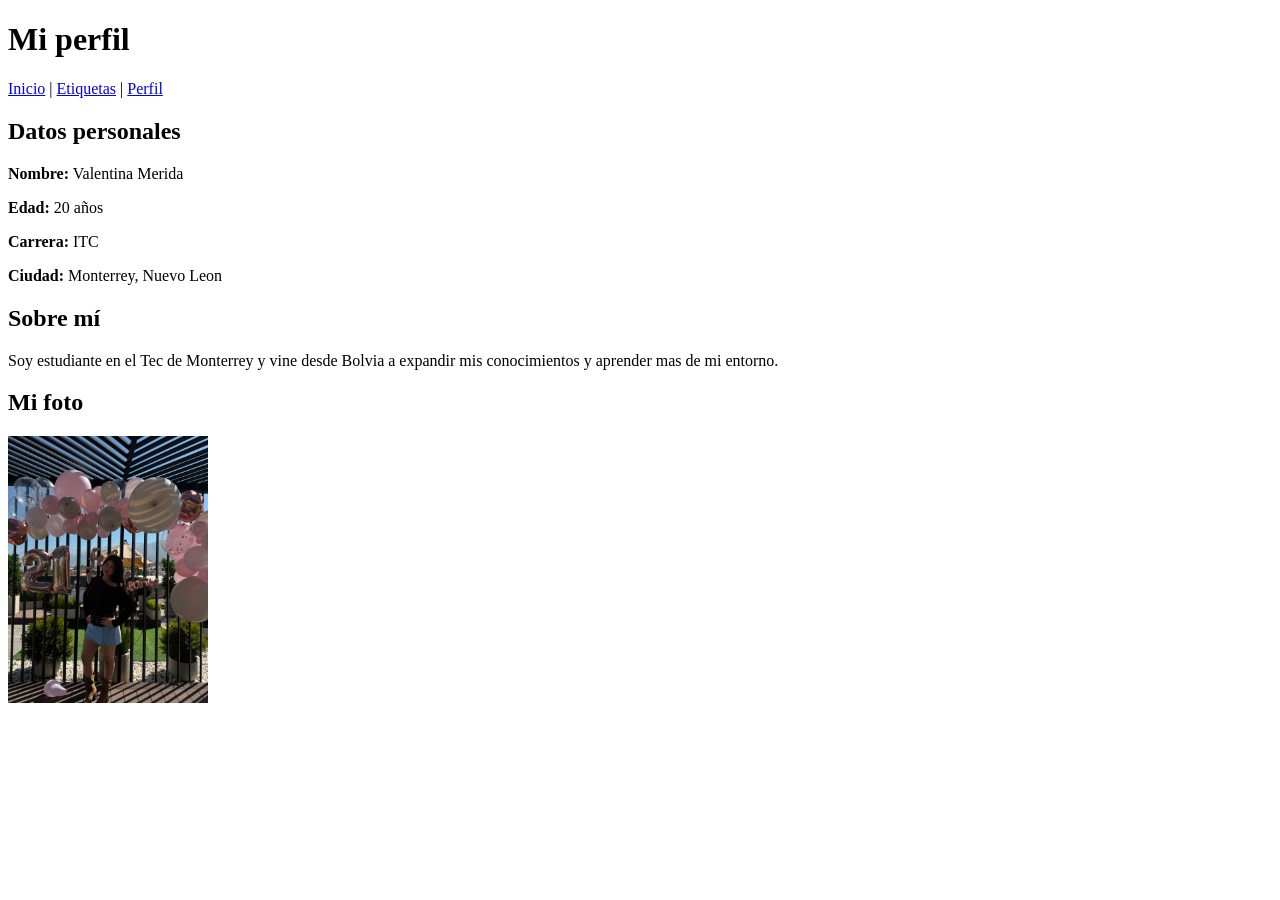
==== profile.html @ 3da6dc07 "Primera version del proyecto" ====
<!DOCTYPE html>
<html lang="es">

<head>
    <meta charset="UTF-8">
    <title>Mi perfil</title>
</head>

<body>

    <header>
        <h1>Mi perfil</h1>
    </header>

    <nav>
        <a href="index.html">Inicio</a>
        |
        <a href="tags.html">Etiquetas</a>
        |
        <a href="profile.html">Perfil</a>
    </nav>

    <div>

        <h2>Datos personales</h2>

        <p>
            <strong>Nombre:</strong>
            Valentina Merida
        </p>

        <p>
            <strong>Edad:</strong>
            20 años
        </p>

        <p>
            <strong>Carrera:</strong>
            ITC
        </p>

        <p>
            <strong>Ciudad:</strong>
            Monterrey, Nuevo Leon
        </p>

        <h2>Sobre mí</h2>

        <p>
            Soy estudiante en el Tec de Monterrey y vine
            desde Bolvia a expandir mis conocimientos
            y aprender mas de mi entorno.
        </p>

        <h2>Mi foto</h2>

        <img
            src="foto.jpg"
            alt="Foto de perfil"
            width="200">

    </div>

</body>

</html>
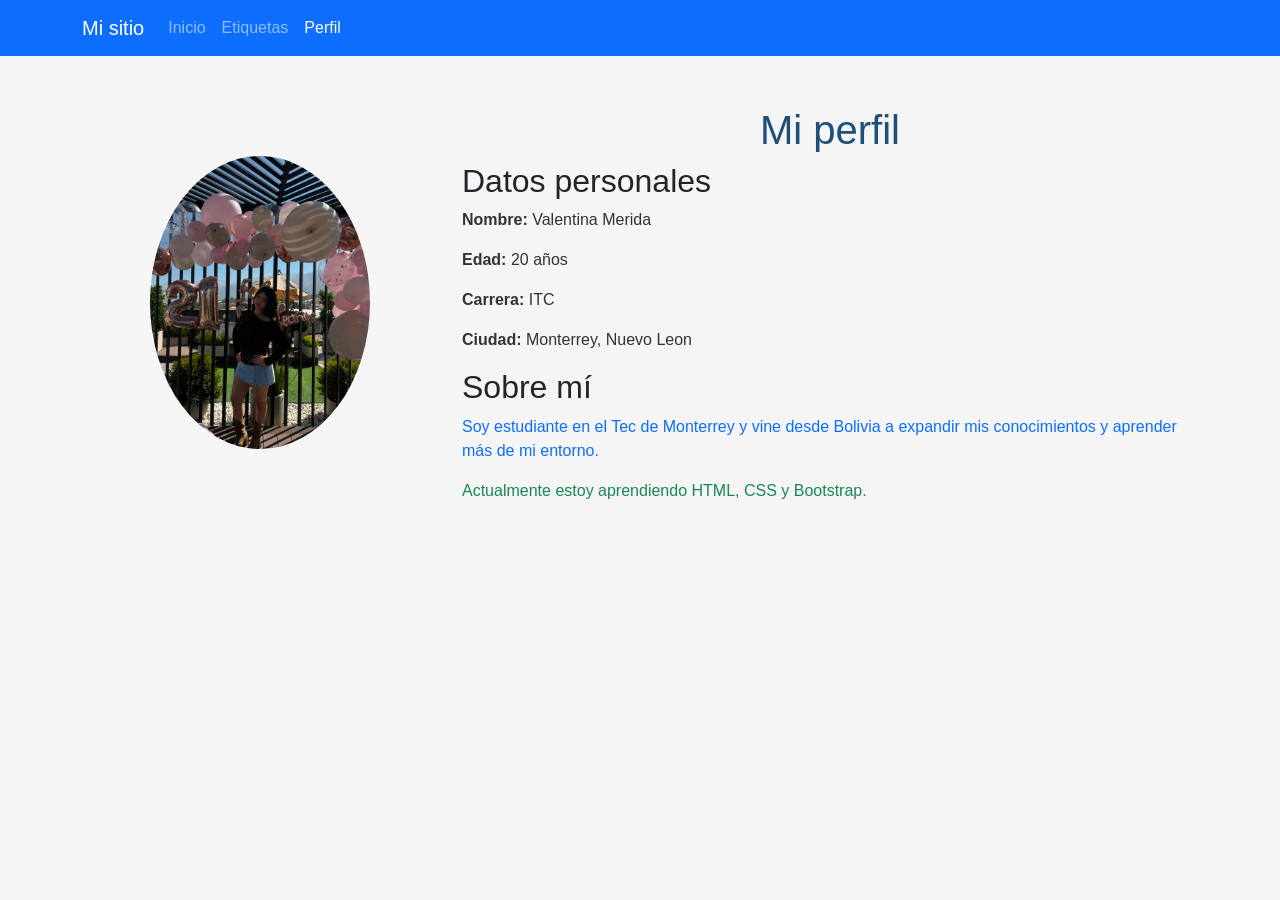
==== commit 6c0169fb: "Actualizo proyecto con CSS y Bootstrap" ====
--- a/profile.html
+++ b/profile.html
@@ -3,63 +3,137 @@
 
 <head>
     <meta charset="UTF-8">
+
+    <meta name="viewport"
+          content="width=device-width, initial-scale=1.0">
+
     <title>Mi perfil</title>
+
+    <!-- Bootstrap -->
+    <link href="https://cdn.jsdelivr.net/npm/bootstrap@5.0.2/dist/css/bootstrap.min.css"
+          rel="stylesheet">
+
+    <!-- Archivo CSS propio -->
+    <link rel="stylesheet"
+          href="styles.css">
+
 </head>
 
 <body>
 
-    <header>
-        <h1>Mi perfil</h1>
-    </header>
+    <!-- Barra de navegacion -->
+    <nav class="navbar navbar-expand-lg navbar-dark bg-primary">
 
-    <nav>
-        <a href="index.html">Inicio</a>
-        |
-        <a href="tags.html">Etiquetas</a>
-        |
-        <a href="profile.html">Perfil</a>
+        <div class="container">
+
+            <a class="navbar-brand"
+               href="index.html">
+                Mi sitio
+            </a>
+
+            <button class="navbar-toggler"
+                    type="button"
+                    data-bs-toggle="collapse"
+                    data-bs-target="#menu">
+
+                <span class="navbar-toggler-icon"></span>
+
+            </button>
+
+            <div class="collapse navbar-collapse"
+                 id="menu">
+
+                <div class="navbar-nav">
+
+                    <a class="nav-link"
+                       href="index.html">
+                        Inicio
+                    </a>
+
+                    <a class="nav-link"
+                       href="tags.html">
+                        Etiquetas
+                    </a>
+
+                    <a class="nav-link active"
+                       href="profile.html">
+                        Perfil
+                    </a>
+
+                </div>
+
+            </div>
+
+        </div>
+
     </nav>
 
-    <div>
 
-        <h2>Datos personales</h2>
+    <div class="container contenido">
 
-        <p>
-            <strong>Nombre:</strong>
-            Valentina Merida
-        </p>
+        <div class="row align-items-center">
 
-        <p>
-            <strong>Edad:</strong>
-            20 años
-        </p>
+            <!-- Foto -->
+            <div class="col-md-4 text-center">
 
-        <p>
-            <strong>Carrera:</strong>
-            ITC
-        </p>
+                <img
+                    src="foto.jpg"
+                    alt="Foto de perfil"
+                    width="220"
+                    class="img-fluid">
 
-        <p>
-            <strong>Ciudad:</strong>
-            Monterrey, Nuevo Leon
-        </p>
+            </div>
 
-        <h2>Sobre mí</h2>
 
-        <p>
-            Soy estudiante en el Tec de Monterrey y vine
-            desde Bolvia a expandir mis conocimientos
-            y aprender mas de mi entorno.
-        </p>
+            <!-- Datos -->
+            <div class="col-md-8">
 
-        <h2>Mi foto</h2>
+                <h1>Mi perfil</h1>
 
-        <img
-            src="foto.jpg"
-            alt="Foto de perfil"
-            width="200">
+                <h2>Datos personales</h2>
+
+                <p>
+                    <strong>Nombre:</strong>
+                    Valentina Merida
+                </p>
+
+                <p>
+                    <strong>Edad:</strong>
+                    20 años
+                </p>
+
+                <p>
+                    <strong>Carrera:</strong>
+                    ITC
+                </p>
+
+                <p>
+                    <strong>Ciudad:</strong>
+                    Monterrey, Nuevo Leon
+                </p>
+
+                <h2>Sobre mí</h2>
+
+                <p class="texto-destacado">
+                    Soy estudiante en el Tec de Monterrey y vine
+                    desde Bolivia a expandir mis conocimientos
+                    y aprender más de mi entorno.
+                </p>
+
+                <p id="parrafo-especial">
+                    Actualmente estoy aprendiendo HTML, CSS y Bootstrap.
+                </p>
+
+            </div>
+
+        </div>
 
     </div>
+
+
+    <!-- Bootstrap JavaScript -->
+    <script src="https://cdn.jsdelivr.net/npm/bootstrap@5.0.2/dist/js/bootstrap.bundle.min.js">
+    </script>
 
 </body>
 
--- a/styles.css
+++ b/styles.css
@@ -0,0 +1,77 @@
+/* Estilos generales de la pagina */
+
+body {
+    background-color: #f5f5f5;
+    font-family: Arial, sans-serif;
+}
+
+
+/* Estilo para todos los titulos h1 */
+
+h1 {
+    color: #1f4e79;
+    text-align: center;
+    margin-top: 20px;
+}
+
+
+/* Estilo para todos los parrafos */
+
+p {
+    color: #333333;
+}
+
+
+/* Clase para algunos parrafos */
+
+.texto-destacado {
+    color: #0d6efd;
+}
+
+
+/* ID para un parrafo en particular */
+
+#parrafo-especial {
+    color: #198754;
+}
+
+
+/* Todas las imagenes seran circulares */
+
+img {
+    border-radius: 50%;
+}
+
+
+/* Espacio para el contenido */
+
+.contenido {
+    margin-top: 30px;
+    margin-bottom: 30px;
+}
+
+
+/* Caja del formulario de login */
+
+.login {
+    max-width: 450px;
+    margin: 40px auto;
+    padding: 25px;
+    background-color: white;
+    border: 1px solid #dddddd;
+    border-radius: 10px;
+}
+
+
+/* Espacio debajo de la barra de navegacion */
+
+nav {
+    margin-bottom: 20px;
+}
+
+
+/* Espacio dentro del login */
+
+.login h1 {
+    margin-bottom: 20px;
+}
